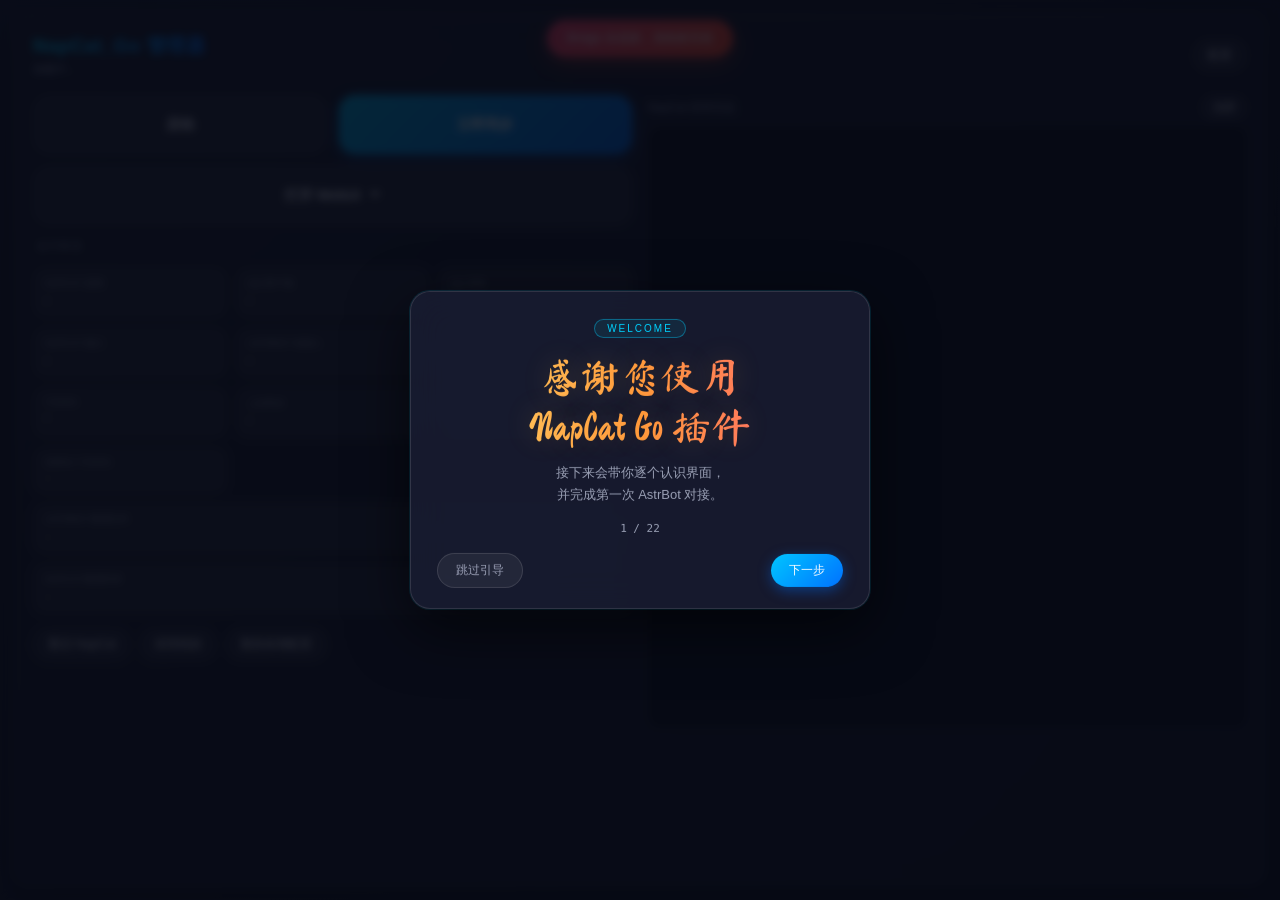
==== pages/NapCat_Go!/index.html @ f821192c "Add files via upload" ====
<!DOCTYPE html>
<html lang="zh-CN">
<head>
    <meta charset="UTF-8">
    <meta name="viewport" content="width=device-width, initial-scale=1.0">
    <title>NapCat_Go 管理器</title>
    <link rel="preconnect" href="https://fonts.loli.net">
    <link href="https://fonts.loli.net/css2?family=Ma+Shan+Zheng&family=ZCOOL+KuaiLe&display=swap" rel="stylesheet">
    <style>
        :root {
            --primary: #00aeec;
            --primary-light: #00d2ff;
            --primary-dark: #0072ff;
            --danger: #ff416c;
            --danger-dark: #ff4b2b;
            --success: #3ddc97;
            --warning: #ffcf5c;
            --glass-bg: rgba(255, 255, 255, 0.06);
            --glass-bg-strong: rgba(255, 255, 255, 0.10);
            --glass-border: rgba(255, 255, 255, 0.12);
            --text: #e6e6f0;
            --text-muted: #9aa0b5;
            --ink-0: #0f0f19;
            --ink-1: #1e1e2e;
            --brush-font: 'Ma Shan Zheng', 'STKaiti', 'KaiTi', 'Kaiti SC', 'FangSong', serif;
        }

        * { margin: 0; padding: 0; box-sizing: border-box; }

        body {
            font-family: 'Segoe UI', 'PingFang SC', 'Microsoft YaHei', sans-serif;
            color: var(--text);
            min-height: 100vh;
            padding: 14px;
            display: flex;
            justify-content: center;
            user-select: none;
            background:
                linear-gradient(135deg, rgba(30,30,46,0.92), rgba(15,15,25,0.96)),
                repeating-linear-gradient(0deg,
                    rgba(255,255,255,0.035) 0px,
                    rgba(255,255,255,0.035) 1px,
                    transparent 1px,
                    transparent 42px),
                repeating-linear-gradient(90deg,
                    rgba(255,255,255,0.035) 0px,
                    rgba(255,255,255,0.035) 1px,
                    transparent 1px,
                    transparent 42px),
                radial-gradient(circle at 20% 0%, rgba(0,174,236,0.18), transparent 45%),
                radial-gradient(circle at 85% 100%, rgba(0,114,255,0.15), transparent 45%),
                var(--ink-1);
        }

        .container {
            width: 100%;
            max-width: 1600px;
            background: rgba(30, 30, 46, 0.55);
            backdrop-filter: blur(14px);
            -webkit-backdrop-filter: blur(14px);
            border: 1px solid var(--glass-border);
            border-radius: 18px;
            padding: 18px;
            box-shadow: 0 10px 34px rgba(0, 0, 0, 0.45), inset 0 1px 0 rgba(255,255,255,0.06);
            display: flex;
            flex-direction: column;
            gap: 14px;
        }

        .header {
            display: flex;
            justify-content: space-between;
            align-items: center;
            flex-wrap: wrap;
            gap: 10px;
            padding-bottom: 4px;
        }
        .header h2 {
            font-size: 19px;
            font-weight: 700;
            letter-spacing: 0.5px;
            background: linear-gradient(90deg, #00d2ff, #0072ff);
            -webkit-background-clip: text;
            -webkit-text-fill-color: transparent;
            background-clip: text;
        }
        .header .subtitle { font-size: 11px; color: var(--text-muted); margin-top: 3px; }

        .btn {
            background: var(--glass-bg);
            border: 1px solid var(--glass-border);
            color: var(--text);
            padding: 7px 14px;
            border-radius: 20px;
            cursor: pointer;
            font-size: 12px;
            transition: all 0.22s ease;
            backdrop-filter: blur(8px);
        }
        .btn:hover {
            background: var(--glass-bg-strong);
            border-color: rgba(0, 210, 255, 0.4);
            transform: translateY(-1px);
        }
        .btn-primary {
            background: linear-gradient(135deg, rgba(0,198,255,0.9), rgba(0,114,255,0.9));
            border: none;
            color: #fff;
            box-shadow: 0 4px 14px rgba(0, 114, 255, 0.35);
        }
        .btn-primary:hover {
            background: linear-gradient(135deg, #00c6ff, #0072ff);
            box-shadow: 0 6px 20px rgba(0, 174, 236, 0.45);
        }
        .btn-sm { padding: 4px 11px; font-size: 11px; border-radius: 16px; }

        .main-layout {
            display: grid;
            grid-template-columns: 1fr 1fr;
            gap: 16px;
            align-items: start;
        }
        .left-column {
            display: flex;
            flex-direction: column;
            gap: 14px;
            min-width: 0;
        }
        .right-column {
            display: flex;
            flex-direction: column;
            min-width: 0;
        }

        .big-buttons {
            display: grid;
            grid-template-columns: 1fr 1fr;
            gap: 12px;
        }
        .big-btn {
            background: var(--glass-bg);
            border: 1px solid var(--glass-border);
            color: var(--text);
            padding: 20px 14px;
            border-radius: 16px;
            cursor: pointer;
            font-size: 14px;
            font-weight: 600;
            transition: all 0.22s ease;
            text-align: center;
            white-space: nowrap;
            overflow: hidden;
            text-overflow: ellipsis;
            display: flex;
            align-items: center;
            justify-content: center;
            line-height: 1.2;
            backdrop-filter: blur(8px);
        }
        .big-btn:hover:not(:disabled) {
            background: var(--glass-bg-strong);
            border-color: rgba(0, 210, 255, 0.45);
            transform: translateY(-2px);
            box-shadow: 0 6px 18px rgba(0, 174, 236, 0.22);
        }
        .big-btn:active:not(:disabled) { transform: scale(0.985); }
        .big-btn:disabled { opacity: 0.4; cursor: not-allowed; }

        .big-btn.power-on {
            background: linear-gradient(135deg, rgba(61,220,151,0.85), rgba(0,180,120,0.85));
            border: none;
            color: #fff;
            box-shadow: 0 4px 16px rgba(61, 220, 151, 0.35);
        }
        .big-btn.power-on:hover:not(:disabled) { filter: brightness(1.08); box-shadow: 0 6px 22px rgba(61,220,151,0.45); }
        .big-btn.power-off {
            background: linear-gradient(135deg, rgba(255,65,108,0.85), rgba(255,75,43,0.85));
            border: none;
            color: #fff;
            box-shadow: 0 4px 16px rgba(255, 75, 43, 0.32);
        }
        .big-btn.power-off:hover:not(:disabled) { filter: brightness(1.08); box-shadow: 0 6px 22px rgba(255,75,43,0.42); }
        .big-btn.sync {
            background: linear-gradient(135deg, rgba(0,198,255,0.85), rgba(0,114,255,0.85));
            border: none;
            color: #fff;
            box-shadow: 0 4px 16px rgba(0, 114, 255, 0.35);
        }
        .big-btn.sync:hover:not(:disabled) { filter: brightness(1.08); box-shadow: 0 6px 22px rgba(0,174,236,0.45); }
        .big-btn.power-downloading {
            background: linear-gradient(135deg, rgba(255,207,92,0.9), rgba(255,160,40,0.9));
            border: none;
            color: #2a1a00;
            box-shadow: 0 4px 16px rgba(255, 180, 60, 0.35);
        }
        .big-btn.power-downloading:hover:not(:disabled) { filter: brightness(1.06); }

        .webui-details {
            position: relative;
            grid-column: span 2;
        }
        .webui-details > summary {
            list-style: none;
            cursor: pointer;
            user-select: none;
        }
        .webui-details > summary::-webkit-details-marker { display: none; }
        .webui-details > summary::after {
            content: '';
            display: inline-block;
            margin-left: 10px;
            border: 5px solid transparent;
            border-top-color: currentColor;
            transform: translateY(2px);
            transition: transform 0.2s;
        }
        .webui-details[open] > summary {
            background: var(--glass-bg-strong);
            border-color: rgba(0, 210, 255, 0.5);
            border-bottom-left-radius: 0;
            border-bottom-right-radius: 0;
        }
        .webui-details[open] > summary::after {
            transform: translateY(-2px) rotate(180deg);
        }
        .webui-details > summary:disabled {
            opacity: 0.4;
            cursor: not-allowed;
        }
        .webui-menu {
            background: rgba(15, 15, 25, 0.7);
            backdrop-filter: blur(10px);
            border: 1px solid var(--glass-border);
            border-top: none;
            border-bottom-left-radius: 16px;
            border-bottom-right-radius: 16px;
            overflow: hidden;
        }
        .webui-menu-item {
            display: block;
            width: 100%;
            text-align: left;
            background: transparent;
            border: none;
            color: var(--text);
            padding: 13px 18px;
            font-size: 13px;
            cursor: pointer;
            transition: all 0.18s;
        }
        .webui-menu-item:hover {
            background: rgba(0, 210, 255, 0.12);
            color: #fff;
        }
        .webui-menu-item + .webui-menu-item {
            border-top: 1px solid rgba(255,255,255,0.06);
        }

        .download-panel {
            background: var(--glass-bg);
            border: 1px solid var(--glass-border);
            border-left: 3px solid var(--primary-light);
            border-radius: 12px;
            padding: 12px 14px;
            display: none;
            flex-direction: column;
            gap: 8px;
            backdrop-filter: blur(8px);
        }
        .download-panel.visible { display: flex; }
        .download-panel.done { border-left-color: var(--success); }
        .download-panel.failed { border-left-color: var(--danger); }

        .dl-header {
            display: flex;
            justify-content: space-between;
            align-items: center;
            font-size: 12px;
            gap: 8px;
        }
        .dl-title {
            font-weight: 600;
            overflow: hidden;
            text-overflow: ellipsis;
            white-space: nowrap;
        }
        .dl-mirror {
            font-family: 'Consolas', monospace;
            font-size: 10px;
            color: var(--text-muted);
            overflow: hidden;
            text-overflow: ellipsis;
            white-space: nowrap;
            max-width: 55%;
        }
        .dl-progress-bar {
            height: 6px;
            background: rgba(0,0,0,0.35);
            border-radius: 3px;
            overflow: hidden;
        }
        .dl-progress-fill {
            height: 100%;
            width: 0%;
            background: linear-gradient(90deg, #00d2ff, #0072ff);
            border-radius: 3px;
            transition: width 0.3s ease;
        }
        .download-panel.done .dl-progress-fill {
            background: linear-gradient(90deg, #3ddc97, #00b478);
        }
        .download-panel.failed .dl-progress-fill {
            background: linear-gradient(90deg, #ff416c, #ff4b2b);
        }
        .dl-info {
            display: flex;
            justify-content: space-between;
            font-size: 10px;
            color: var(--text-muted);
            font-family: 'Consolas', monospace;
        }
        .dl-info .dl-speed { color: var(--warning); }
        .dl-info .dl-percent { color: var(--primary-light); font-weight: 600; }
        .dl-info .dl-size { color: #6c7086; }

        .status-section-title {
            font-size: 10px;
            color: var(--text-muted);
            text-transform: uppercase;
            letter-spacing: 1.5px;
            padding: 0 4px;
        }
        .status-grid {
            display: grid;
            grid-template-columns: repeat(3, 1fr);
            gap: 9px;
        }
        .status-item {
            background: var(--glass-bg);
            border: 1px solid rgba(255,255,255,0.08);
            padding: 9px 11px;
            border-radius: 12px;
            min-width: 0;
            display: flex;
            flex-direction: column;
            gap: 4px;
            backdrop-filter: blur(6px);
        }
        .status-item .label {
            font-size: 9px;
            color: var(--text-muted);
            letter-spacing: 0.3px;
            text-transform: uppercase;
        }
        .status-item .value {
            font-size: 12px;
            font-weight: 600;
            overflow: hidden;
            text-overflow: ellipsis;
            white-space: nowrap;
        }
        .value.ok { color: var(--success); }
        .value.warn { color: var(--warning); }
        .value.err { color: var(--danger); }
        .value.mono-small {
            font-family: 'Consolas', monospace;
            font-size: 10px;
            font-weight: 400;
            white-space: normal;
            word-break: break-all;
            line-height: 1.35;
        }
        .status-item.full { grid-column: span 3; }
        .status-item.full .value {
            font-family: 'Consolas', monospace;
            font-size: 10px;
            font-weight: 400;
            white-space: normal;
            word-break: break-all;
            line-height: 1.4;
        }

        .aux-buttons {
            display: flex;
            gap: 8px;
            flex-wrap: wrap;
        }

        .guide {
            background: var(--glass-bg);
            border: 1px solid var(--glass-border);
            border-left: 3px solid var(--primary-light);
            border-radius: 12px;
            padding: 11px 14px;
            font-size: 11px;
            line-height: 1.65;
            display: none;
            backdrop-filter: blur(6px);
        }
        .guide.visible { display: block; }
        .guide.success { border-left-color: var(--success); }
        .guide.error { border-left-color: var(--danger); }
        .guide.warn { border-left-color: var(--warning); }
        .guide strong { color: var(--primary-light); }
        .guide.success strong { color: var(--success); }
        .guide.error strong { color: var(--danger); }
        .guide code {
            background: rgba(0,0,0,0.4);
            padding: 1px 6px;
            border-radius: 5px;
            font-size: 10px;
            color: var(--warning);
            user-select: all;
        }

        .log-section {
            display: flex;
            flex-direction: column;
            gap: 6px;
            height: 100%;
        }
        .log-header {
            display: flex;
            justify-content: space-between;
            align-items: center;
            font-size: 11px;
            color: var(--text-muted);
            letter-spacing: 0.3px;
            flex-shrink: 0;
        }
        .log-container {
            background: rgba(10, 10, 18, 0.75);
            border: 1px solid rgba(255,255,255,0.07);
            border-radius: 12px;
            padding: 12px 14px;
            height: calc(35 * 1.5em + 24px);
            max-height: calc(100vh - 220px);
            overflow-y: auto;
            font-family: 'Consolas', 'Cascadia Mono', monospace;
            font-size: 11px;
            line-height: 1.5;
            color: var(--text-muted);
            white-space: pre-wrap;
            word-break: break-all;
        }
        .log-container::-webkit-scrollbar { width: 6px; }
        .log-container::-webkit-scrollbar-thumb { background: rgba(255,255,255,0.18); border-radius: 3px; }
        .log-container::-webkit-scrollbar-track { background: transparent; }

        .modal {
            display: none;
            position: fixed;
            inset: 0;
            background: rgba(5, 8, 18, 0.65);
            backdrop-filter: blur(6px);
            justify-content: center;
            align-items: center;
            z-index: 1000;
            padding: 14px;
        }
        .modal.visible { display: flex; }
        .modal-content {
            background: rgba(30, 30, 46, 0.85);
            backdrop-filter: blur(16px);
            border: 1px solid var(--glass-border);
            border-radius: 18px;
            padding: 22px;
            width: 480px;
            max-width: 100%;
            max-height: 90vh;
            overflow-y: auto;
            box-shadow: 0 18px 50px rgba(0, 0, 0, 0.6);
        }
        .modal-content h3 {
            margin-bottom: 14px;
            font-size: 15px;
            border-bottom: 1px solid rgba(255,255,255,0.1);
            padding-bottom: 10px;
        }
        .form-section { margin-bottom: 14px; }
        .form-section-title {
            font-size: 10px;
            color: var(--text-muted);
            text-transform: uppercase;
            letter-spacing: 0.8px;
            margin-bottom: 8px;
        }
        .form-group { margin-bottom: 10px; }
        .form-group label {
            display: block;
            margin-bottom: 4px;
            font-size: 11px;
            color: var(--text-muted);
        }
        .form-group input,
        .form-group select {
            width: 100%;
            padding: 8px 12px;
            border: 1px solid var(--glass-border);
            border-radius: 10px;
            background: rgba(0, 0, 0, 0.3);
            color: var(--text);
            font-size: 12px;
            outline: none;
            font-family: 'Consolas', monospace;
            transition: all 0.2s;
        }
        .form-group input:focus,
        .form-group select:focus {
            border-color: var(--primary-light);
            box-shadow: 0 0 0 3px rgba(0, 174, 236, 0.2);
        }
        .form-hint {
            font-size: 10px;
            color: var(--text-muted);
            margin-top: 3px;
            line-height: 1.5;
        }
        .form-hint code {
            background: rgba(0,0,0,0.4);
            padding: 1px 5px;
            border-radius: 4px;
            font-size: 10px;
            color: var(--warning);
        }
        .form-actions {
            display: flex;
            gap: 8px;
            justify-content: flex-end;
            margin-top: 14px;
            padding-top: 12px;
            border-top: 1px solid rgba(255,255,255,0.1);
        }
        .scan-result-item {
            background: rgba(0,0,0,0.3);
            border: 1px solid var(--glass-border);
            border-radius: 10px;
            padding: 8px 10px;
            margin-bottom: 6px;
            cursor: pointer;
            transition: border-color 0.15s;
        }
        .scan-result-item:hover { border-color: var(--primary-light); }
        .scan-result-item .dir {
            font-family: 'Consolas', monospace;
            font-size: 10px;
            color: var(--text-muted);
            word-break: break-all;
        }
        .scan-result-item .file {
            font-family: 'Consolas', monospace;
            font-size: 10px;
            color: var(--warning);
            margin-top: 2px;
        }
        .scan-result-empty { font-size: 10px; color: var(--danger); }

        .toast {
            position: fixed;
            top: 20px;
            left: 50%;
            transform: translateX(-50%) translateY(-12px);
            background: linear-gradient(135deg, rgba(0,198,255,0.95), rgba(0,114,255,0.95));
            color: #fff;
            padding: 10px 20px;
            border-radius: 24px;
            font-size: 12px;
            opacity: 0;
            transition: all 0.3s ease;
            pointer-events: none;
            z-index: 2000;
            max-width: 80vw;
            text-align: center;
            box-shadow: 0 6px 20px rgba(0, 174, 236, 0.45);
        }
        .toast.visible { opacity: 1; transform: translateX(-50%) translateY(0); }
        .toast.ok { background: linear-gradient(135deg, #3ddc97, #00b478); box-shadow: 0 6px 20px rgba(61,220,151,0.4); }
        .toast.err { background: linear-gradient(135deg, #ff416c, #ff4b2b); box-shadow: 0 6px 20px rgba(255,75,43,0.4); }

        /* ===================== 开屏引导 ===================== */
        #onboarding {
            position: fixed;
            inset: 0;
            z-index: 5000;
            pointer-events: none;
            display: none;
        }
        #onboarding.visible { display: block; }

        .ob-backdrop {
            position: absolute;
            inset: 0;
            background: rgba(6, 9, 20, 0.82);
            backdrop-filter: blur(4px);
            opacity: 0;
            transition: opacity 0.35s ease;
        }
        #onboarding.with-backdrop .ob-backdrop { opacity: 1; }

        .ob-spotlight {
            position: absolute;
            border-radius: 16px;
            border: 2px solid var(--primary-light);
            box-shadow: 0 0 0 9999px rgba(6, 9, 20, 0.82),
                        0 0 24px rgba(0, 210, 255, 0.55),
                        inset 0 0 12px rgba(0, 210, 255, 0.15);
            opacity: 0;
            transition: all 0.38s cubic-bezier(0.22, 1, 0.36, 1);
            pointer-events: none;
        }
        #onboarding.with-spotlight .ob-spotlight { opacity: 1; }
        .ob-spotlight.urgent {
            border-color: var(--warning);
            box-shadow: 0 0 0 9999px rgba(6, 9, 20, 0.85),
                        0 0 30px rgba(255, 207, 92, 0.7),
                        inset 0 0 14px rgba(255, 207, 92, 0.2);
            animation: pulseRing 1.4s ease-in-out infinite;
        }
        @keyframes pulseRing {
            0%, 100% { box-shadow: 0 0 0 9999px rgba(6, 9, 20, 0.85), 0 0 22px rgba(255,207,92,0.55), inset 0 0 10px rgba(255,207,92,0.15); }
            50% { box-shadow: 0 0 0 9999px rgba(6, 9, 20, 0.85), 0 0 42px rgba(255,207,92,0.9), inset 0 0 18px rgba(255,207,92,0.3); }
        }

        .ob-card {
            position: absolute;
            left: 50%;
            top: 50%;
            transform: translate(-50%, -50%);
            width: 460px;
            max-width: calc(100vw - 32px);
            background: rgba(24, 28, 48, 0.92);
            backdrop-filter: blur(18px);
            border: 1px solid var(--glass-border);
            border-radius: 20px;
            padding: 26px 26px 20px;
            box-shadow: 0 20px 60px rgba(0, 0, 0, 0.6), 0 0 0 1px rgba(0,210,255,0.15);
            pointer-events: auto;
            opacity: 0;
            transition: opacity 0.3s ease, transform 0.3s ease;
            text-align: center;
        }
        #onboarding.with-backdrop .ob-card {
            opacity: 1;
        }
        #onboarding.with-spotlight .ob-card {
            opacity: 1;
            text-align: left;
            width: 420px;
        }

        .ob-step-badge {
            display: inline-block;
            font-size: 10px;
            letter-spacing: 2px;
            color: var(--primary-light);
            border: 1px solid rgba(0, 210, 255, 0.4);
            border-radius: 20px;
            padding: 3px 12px;
            margin-bottom: 14px;
            background: rgba(0, 210, 255, 0.08);
        }
        .ob-welcome-title {
            font-family: var(--brush-font);
            font-size: 40px;
            font-weight: 400;
            line-height: 1.25;
            background: linear-gradient(90deg, #ffd76a, #ff9a3c, #ff5e78);
            -webkit-background-clip: text;
            -webkit-text-fill-color: transparent;
            background-clip: text;
            margin-bottom: 10px;
            text-shadow: 0 0 30px rgba(255, 180, 80, 0.2);
        }
        .ob-welcome-sub {
            font-size: 13px;
            color: var(--text-muted);
            line-height: 1.7;
            margin-bottom: 6px;
        }
        .ob-card h3 {
            font-size: 18px;
            margin-bottom: 12px;
            color: #fff;
        }
        .ob-card p, .ob-card li {
            font-size: 13px;
            line-height: 1.75;
            color: var(--text);
        }
        .ob-card .ob-hint {
            font-size: 12px;
            color: var(--text-muted);
            margin-top: 8px;
        }
        .ob-card ul {
            margin: 8px 0 4px 18px;
            text-align: left;
        }
        .ob-card li { margin-bottom: 6px; }
        .ob-card code {
            background: rgba(0,0,0,0.45);
            color: var(--warning);
            padding: 1px 7px;
            border-radius: 5px;
            font-family: 'Consolas', monospace;
            font-size: 12px;
        }
        .ob-warn-box {
            margin: 12px 0 4px;
            padding: 10px 13px;
            border-radius: 10px;
            background: rgba(255, 207, 92, 0.1);
            border: 1px solid rgba(255, 207, 92, 0.35);
            color: #ffd98a;
            font-size: 12px;
            line-height: 1.65;
            text-align: left;
        }
        .ob-danger-box {
            margin: 12px 0 4px;
            padding: 10px 13px;
            border-radius: 10px;
            background: rgba(255, 65, 108, 0.12);
            border: 1px solid rgba(255, 65, 108, 0.4);
            color: #ffb3c2;
            font-size: 12px;
            line-height: 1.65;
            text-align: left;
        }
        .ob-shot {
            display: block;
            width: 100%;
            max-width: 380px;
            margin: 12px auto 4px;
            border-radius: 12px;
            border: 1px solid rgba(0, 210, 255, 0.35);
            box-shadow: 0 6px 20px rgba(0, 0, 0, 0.45), 0 0 0 3px rgba(0, 210, 255, 0.08);
        }
        .ob-shot-cap {
            font-size: 10px;
            color: var(--text-muted);
            text-align: center;
            margin-top: 4px;
        }
        .ob-dots {
            display: flex;
            justify-content: center;
            gap: 7px;
            margin: 16px 0 4px;
        }
        .ob-dot {
            width: 7px; height: 7px;
            border-radius: 50%;
            background: rgba(255,255,255,0.2);
            transition: all 0.25s;
        }
        .ob-dot.active {
            background: var(--primary-light);
            width: 20px;
            border-radius: 4px;
            box-shadow: 0 0 8px rgba(0,210,255,0.6);
        }
        .ob-actions {
            display: flex;
            justify-content: space-between;
            align-items: center;
            gap: 10px;
            margin-top: 18px;
        }
        .ob-actions .ob-right { display: flex; gap: 8px; }
        .ob-btn {
            padding: 8px 18px;
            border-radius: 20px;
            font-size: 12px;
            cursor: pointer;
            border: 1px solid var(--glass-border);
            background: var(--glass-bg);
            color: var(--text);
            transition: all 0.2s;
        }
        .ob-btn:hover { background: var(--glass-bg-strong); }
        .ob-btn.primary {
            background: linear-gradient(135deg, #00c6ff, #0072ff);
            border: none;
            color: #fff;
            box-shadow: 0 4px 14px rgba(0, 114, 255, 0.4);
        }
        .ob-btn.primary:hover { filter: brightness(1.1); }
        .ob-btn.skip { color: var(--text-muted); }

        @media (max-width: 1100px) {
            .status-grid { grid-template-columns: repeat(2, 1fr); }
            .status-item.full { grid-column: span 2; }
        }
        @media (max-width: 900px) {
            .main-layout { grid-template-columns: 1fr; }
            .log-container { max-height: calc(100vh - 180px); }
        }
        @media (max-width: 480px) {
            .big-buttons { grid-template-columns: 1fr; }
            .webui-details { grid-column: span 1; }
            .ob-welcome-title { font-size: 32px; }
        }
    </style>
</head>
<body>
    <div class="container">
        <div class="header">
            <div>
                <h2>NapCat_Go 管理器</h2>
                <div class="subtitle" id="subtitle">加载中...</div>
            </div>
            <button class="btn" id="btn-open-config">配置</button>
        </div>

        <div class="main-layout">
            <div class="left-column" id="left-column">
                <div class="big-buttons" id="big-buttons">
                    <button class="big-btn" id="btn-toggle-power">
                        <span id="power-label">启动</span>
                    </button>
                    <button class="big-btn sync" id="btn-sync">
                        立即同步
                    </button>

                    <details class="webui-details" id="webui-details">
                        <summary class="big-btn" id="btn-open-webui-summary">
                            打开 WebUI
                        </summary>
                        <div class="webui-menu">
                            <button class="webui-menu-item" id="btn-open-webui-newpage">
                                在新页面打开（推荐）
                            </button>
                            <button class="webui-menu-item" id="btn-open-webui-browser">
                                在 AstrBot 所在机器的浏览器打开
                            </button>
                        </div>
                    </details>
                </div>

                <div class="download-panel" id="download-panel">
                    <div class="dl-header">
                        <div class="dl-title" id="dl-title-text">正在下载 NapCat.Shell.zip</div>
                        <div class="dl-mirror" id="dl-mirror"></div>
                    </div>
                    <div class="dl-progress-bar">
                        <div class="dl-progress-fill" id="dl-progress-fill"></div>
                    </div>
                    <div class="dl-info">
                        <span class="dl-percent" id="dl-percent">0%</span>
                        <span class="dl-size" id="dl-size"></span>
                        <span class="dl-speed" id="dl-speed"></span>
                    </div>
                </div>

                <div class="status-section-title">运行状态</div>
                <div class="status-grid" id="status-grid">
                    <div class="status-item win-only">
                        <div class="label">NapCat 进程</div>
                        <div class="value" id="s-running">-</div>
                    </div>
                    <div class="status-item win-only">
                        <div class="label">QQ 客户端</div>
                        <div class="value" id="s-qq">-</div>
                    </div>
                    <div class="status-item win-only">
                        <div class="label">QQ 登录</div>
                        <div class="value" id="s-qq-login">-</div>
                    </div>
                    <div class="status-item win-only">
                        <div class="label">NapCat 端口</div>
                        <div class="value" id="s-port">-</div>
                    </div>
                    <div class="status-item">
                        <div class="label">AstrBot 机器人</div>
                        <div class="value" id="s-bot-id">-</div>
                    </div>
                    <div class="status-item">
                        <div class="label">反向 WS 端口</div>
                        <div class="value" id="s-bot-port">-</div>
                    </div>
                    <div class="status-item">
                        <div class="label">Token</div>
                        <div class="value" id="s-bot-token">-</div>
                    </div>
                    <div class="status-item">
                        <div class="label">上次同步</div>
                        <div class="value" id="s-last-time">-</div>
                    </div>
                    <div class="status-item">
                        <div class="label">部署方式</div>
                        <div class="value" id="s-deploy">-</div>
                    </div>
                    <div class="status-item win-only">
                        <div class="label">WebUI Token</div>
                        <div class="value mono-small" id="s-webui-token">-</div>
                    </div>

                    <div class="status-item full">
                        <div class="label">AstrBot 配置文件</div>
                        <div class="value" id="s-astrbot-path">-</div>
                    </div>
                    <div class="status-item full">
                        <div class="label">NapCat 配置目录</div>
                        <div class="value" id="s-napcat-dir">-</div>
                    </div>
                </div>

                <div class="aux-buttons" id="aux-buttons">
                    <button class="btn" id="btn-restart">重启 NapCat</button>
                    <button class="btn" id="btn-cleanup">清理残留</button>
                    <button class="btn" id="btn-refresh">重新探测配置</button>
                </div>

                <div class="guide" id="guide"></div>
            </div>

            <div class="right-column">
                <div class="log-section">
                    <div class="log-header">
                        <span>NapCat 实时日志</span>
                        <div style="display:flex;gap:8px;align-items:center;">
                            <span id="log-count" style="font-family:'Consolas',monospace;font-size:10px;color:#6c7086;"></span>
                            <button class="btn btn-sm" id="btn-clear-log">清屏</button>
                        </div>
                    </div>
                    <div class="log-container" id="log-container"></div>
                </div>
            </div>
        </div>
    </div>

    <div class="modal" id="config-modal">
        <div class="modal-content">
            <h3>插件配置</h3>

            <div class="form-section">
                <div class="form-section-title">路径（一般留空自动探测）</div>

                <div class="form-group">
                    <label>NapCat 配置目录</label>
                    <input type="text" id="cfg-napcat-dir" placeholder="留空自动探测">
                    <div class="form-hint">
                        优先级：<b>手动填写 &gt; 插件目录 &gt; 系统默认</b>。
                        该目录里应包含 <code>onebot11_*.json</code>。
                    </div>
                    <button class="btn btn-sm" id="btn-scan" style="margin-top:6px;">扫描本机候选路径</button>
                    <div id="scan-results" style="margin-top:8px;"></div>
                </div>

                <div class="form-group">
                    <label>AstrBot 配置文件路径</label>
                    <input type="text" id="cfg-astrbot-path" placeholder="留空自动探测，通常为 data/cmd_config.json">
                </div>

                <div class="form-group">
                    <label>机器人 QQ 号（用于快速登录）</label>
                    <input type="text" id="cfg-qq-number" placeholder="例如 3877087212">
                    <div class="form-hint">
                        填写后启动 NapCat 会自动加 <code>-q &lt;QQ号&gt;</code> 参数实现快速登录。
                    </div>
                </div>
            </div>

            <div class="form-section win-only">
                <div class="form-section-title">下载源</div>
                <div class="form-group">
                    <label>GitHub 下载镜像（可选）</label>
                    <input type="text" id="cfg-mirror" placeholder="https://gh.zwy.one/">
                    <div class="form-hint">
                        默认 <code>https://gh.zwy.one/</code>，失败自动回退官方。仅 Windows 模式使用。
                    </div>
                </div>
            </div>

            <div class="form-section linux-only">
                <div class="form-section-title">Linux 部署方式</div>
                <div class="form-group">
                    <label>部署方式</label>
                    <select id="cfg-deploy">
                        <option value="auto">auto（自动：有 Docker 用 Docker，否则本地安装）</option>
                        <option value="docker">docker（容器化，Debian/Ubuntu/Arch 通用，推荐）</option>
                        <option value="native">native（本地安装，NapCat-Installer，Debian/Ubuntu）</option>
                    </select>
                    <div class="form-hint">
                        <b>docker</b>：无需装 QQ、无需 root，发行版无关，最省心。<b>native</b>：需要 xvfb，仅 Debian/Ubuntu/CentOS。
                    </div>
                </div>
                <div class="form-group">
                    <label>Docker 镜像</label>
                    <input type="text" id="cfg-docker-image" placeholder="mlikiowa/napcat-docker">
                    <div class="form-hint">
                        默认 <code>mlikiowa/napcat-docker</code>。国内网络可换成镜像站前缀，如
                        <code>docker.1ms.run/mlikiowa/napcat-docker</code>。
                    </div>
                </div>
                <div class="form-group">
                    <label>镜像标签（Tag）</label>
                    <input type="text" id="cfg-docker-tag" placeholder="latest">
                </div>
                <div class="form-group">
                    <label>容器名</label>
                    <input type="text" id="cfg-docker-container" placeholder="napcat-go">
                </div>
                <div class="form-group">
                    <label>sudo 密码（仅本地安装用）</label>
                    <input type="password" id="cfg-sudo-password" placeholder="留空则不自动提权">
                    <div class="form-hint">
                        native 模式装系统依赖(xvfb 等)需要 sudo。桌面环境会优先弹原生密码框；
                        无头服务器在此填一次密码，插件自动提权。<b>密码经本机密钥加密后落盘，仅本机可解。</b>
                    </div>
                </div>
            </div>

            <div class="form-actions">
                <button class="btn" id="btn-config-cancel">取消</button>
                <button class="btn btn-primary" id="btn-config-save">保存并同步</button>
            </div>
        </div>
    </div>

    <!-- 开屏引导 overlay -->
    <div id="onboarding">
        <div class="ob-backdrop"></div>
        <div class="ob-spotlight" id="ob-spotlight"></div>
        <div class="ob-card" id="ob-card">
            <!-- 内容由 JS 注入 -->
        </div>
    </div>

    <div class="toast" id="toast"></div>

    <script type="module" src="./bridge.js"></script>
    <script>
    (function () {
        var STORAGE_KEY = 'napcat_go_onboarded_v1';
        var ob = document.getElementById('onboarding');
        var backdrop = ob.querySelector('.ob-backdrop');
        var spotlight = document.getElementById('ob-spotlight');
        var card = document.getElementById('ob-card');

        // 逐个元素巡回：target = 页面元素 id，title/desc 为该元素说明
        var tour = [
            { target: 'btn-toggle-power', title: '启动 / 停止', desc: '一键拉起或关闭 NapCat 进程。启动后按钮变绿，停止时变红。' },
            { target: 'btn-sync', title: '立即同步', desc: '把 AstrBot 里配置好的机器人信息（端口、Token 等）写入 NapCat。<b>必须先启动完成才能点</b>，灰的就是还没准备好。' },
            { target: 'webui-details', title: '打开 WebUI', desc: '展开菜单后选择「在新页面打开」，进入 NapCat 自己的网页管理后台。' },

            { target: 's-running', title: 'NapCat 进程', desc: '显示 NapCat 本体是否在运行。绿色=运行中，红色=未运行。' },
            { target: 's-qq', title: 'QQ 客户端', desc: '显示随 NapCat 拉起的 QQ 客户端状态（仅 Windows 模式）。' },
            { target: 's-qq-login', title: 'QQ 登录', desc: 'QQ 账号是否已扫码/登录成功。未登录时 NapCat 收不到消息。' },
            { target: 's-port', title: 'NapCat 端口', desc: 'NapCat 本地监听的端口号，WebUI 与 HTTP 服务都走它。' },

            { target: 's-bot-id', title: 'AstrBot 机器人', desc: 'AstrBot 后台里识别到的机器人名称 / ID。' },
            { target: 's-bot-port', title: '反向 WS 端口', desc: 'AstrBot 反向 Websocket 监听端口（默认 6199）。' },
            { target: 's-bot-token', title: 'Token', desc: '反向 Websocket 连接 Token（脱敏显示）。两边必须一致才能连上。' },
            { target: 's-last-time', title: '上次同步', desc: '上一次「立即同步」的时间与结果，红色表示同步失败。' },
            { target: 's-deploy', title: '部署方式', desc: '当前 NapCat 的部署方式：本地 / Docker。' },
            { target: 's-webui-token', title: 'WebUI Token', desc: '访问 NapCat WebUI 时要用的临时 Token（仅 Windows）。' },
            { target: 's-astrbot-path', title: 'AstrBot 配置文件', desc: '插件探测到的 AstrBot 配置文件路径（通常是 data/cmd_config.json）。' },
            { target: 's-napcat-dir', title: 'NapCat 配置目录', desc: '插件探测到的 NapCat 配置目录，里面应含 onebot11_*.json。' },

            { target: 'btn-restart', title: '重启 NapCat', desc: '改完配置后点它重启进程使其生效。' },
            { target: 'btn-cleanup', title: '清理残留', desc: '强制杀掉所有残留的 NapCat / QQ 进程（会二次确认）。' },
            { target: 'btn-refresh', title: '重新探测配置', desc: '路径或部署方式变动后，重新自动探测各个目录。' }
        ];

        // 由 tour 生成 spotlight 步骤；隐藏元素（如 Linux 下的 win-only）在运行时自动跳过
        var steps = [
            {
                type: 'backdrop',
                html:
                    '<span class="ob-step-badge">WELCOME</span>' +
                    '<div class="ob-welcome-title">感谢您使用<br>NapCat Go 插件</div>' +
                    '<div class="ob-welcome-sub">接下来会带你逐个认识界面，<br>并完成第一次 AstrBot 对接。</div>'
            },
            {
                type: 'backdrop',
                html:
                    '<span class="ob-step-badge">前置 1 / 2</span>' +
                    '<h3>在 AstrBot 中新建机器人</h3>' +
                    '<p>请打开 <b>AstrBot</b> 管理后台，进入 <code>机器人</code> 页面：</p>' +
                    '<ul>' +
                    '<li>点击 <b>新建机器人</b>，消息平台类别选择 <code>OneBot v11</code>；</li>' +
                    '<li>打开 <b>启用</b> 开关；反向 Websocket 主机填 <code>0.0.0.0</code>，端口默认 <code>6199</code>；</li>' +
                    '<li>在 <b>反向 Websocket Token</b> 处填写一个随机字符串；</li>' +
                    '</ul>' +
                    '<img class="ob-shot" src="./assets/astbot-create-bot.png" alt="AstrBot 创建机器人">' +
                    '<div class="ob-shot-cap">AstrBot 新建机器人界面（红框为关键填写项）</div>' +
                    '<div class="ob-warn-box">Token 相当于连接密码，<b>务必填写随机字符串以增加安全性</b>，不要留空。本插件稍后会把该 Token 自动写入 NapCat 配置。</div>'
            },
            {
                type: 'backdrop',
                html:
                    '<span class="ob-step-badge">前置 2 / 2</span>' +
                    '<h3>关闭 NapCat 的 SSL 证书</h3>' +
                    '<p>请打开 <b>NapCat WebUI</b>，依次进入 <code>网络配置</code> &rarr; <code>编辑网络配置</code>（Websocket 客户端）：</p>' +
                    '<ul>' +
                    '<li>找到底部的 <b>SSL 证书验证</b> 开关；</li>' +
                    '<li>将其<b>关闭（置灰）</b>，然后点击 <b>保存</b>。</li>' +
                    '</ul>' +
                    '<img class="ob-shot" src="./assets/napcat-wsclient-ssl.png" alt="NapCat WebSocket 客户端配置">' +
                    '<div class="ob-shot-cap">NapCat Websocket 客户端编辑界面（底部 SSL 证书验证需关闭）</div>' +
                    '<div class="ob-warn-box">只有关闭 SSL，AstrBot 服务端才能成功安装证书并与 NapCat 建立反向 Websocket 连接。</div>'
            }
        ];

        tour.forEach(function (t, i) {
            steps.push({
                type: 'spotlight',
                target: t.target,
                html:
                    '<span class="ob-step-badge">界面导览 ' + (i + 1) + ' / ' + tour.length + '</span>' +
                    '<h3>' + t.title + '</h3>' +
                    '<p>' + t.desc + '</p>'
            });
        });

        // 最终重点警告：再次对准 WebUI 按钮
        steps.push({
            type: 'spotlight',
            target: 'webui-details',
            urgent: true,
            html:
                '<span class="ob-step-badge">FINAL 重点提醒</span>' +
                '<h3 style="color:#ffd98a;">WebUI 与「同步配置」</h3>' +
                '<ul>' +
                '<li><b>不要点错</b>：「打开 WebUI」是去 NapCat 的网页端，不是 AstrBot 后台；</li>' +
                '<li><b>「立即同步」需要先启动完成才能点击</b>，NapCat 未启动时按钮是灰的属正常现象；</li>' +
                '</ul>' +
                '<div class="ob-danger-box"><b>再次提醒：</b>第一次同步完成后，<b>请务必再次前往</b> <code>NapCat WebUI &gt; 网络配置 &gt; 编辑网络配置</code>，<b>关闭 SSL 证书</b>，以保证第一次证书在 AstrBot 服务端成功安装并连接。</div>'
        });

        function isElementVisible(el) {
            if (!el) return false;
            if (el.offsetParent === null && el.getClientRects().length === 0) return false;
            var cs = window.getComputedStyle(el);
            if (cs.display === 'none' || cs.visibility === 'hidden') return false;
            return true;
        }

        var idx = 0;

        function positionSpotlight() {
            var cfg = steps[idx];
            if (!cfg.target) {
                ob.classList.remove('with-spotlight');
                return;
            }
            var el = document.getElementById(cfg.target);
            // 隐藏元素（win-only / linux-only）自动跳到下一站，避免高亮跑到空白处
            if (!el || !isElementVisible(el)) {
                if (idx < steps.length - 1) { idx++; render(); return; }
                ob.classList.remove('with-spotlight');
                return;
            }
            var r = el.getBoundingClientRect();
            var pad = 6;
            spotlight.style.left = (r.left - pad + window.scrollX) + 'px';
            spotlight.style.top = (r.top - pad + window.scrollY) + 'px';
            spotlight.style.width = (r.width + pad * 2) + 'px';
            spotlight.style.height = (r.height + pad * 2) + 'px';
            spotlight.classList.toggle('urgent', !!cfg.urgent);

            // 卡片定位：优先放在高亮区下方，空间不够则上方，再不够居中
            card.style.transform = '';
            var cardH = card.offsetHeight || 300;
            var cardW = Math.min(420, window.innerWidth - 32);
            var left = Math.max(16, Math.min(window.innerWidth - cardW - 16, r.left + r.width / 2 - cardW / 2));
            var top;
            if (r.bottom + cardH + 24 < window.innerHeight) {
                top = r.bottom + 18;
            } else if (r.top - cardH - 18 > 0) {
                top = r.top - cardH - 18;
            } else {
                top = Math.max(16, (window.innerHeight - cardH) / 2);
            }
            card.style.left = left + 'px';
            card.style.top = top + 'px';
            card.style.width = cardW + 'px';
            card.style.transform = 'none';

            ob.classList.add('with-spotlight');
            ob.classList.remove('with-backdrop');
        }

        function renderDots() {
            // 步数太多时用计数器替代圆点
            return '<span style="font-size:11px;color:var(--text-muted);font-family:\'Consolas\',monospace;">' +
                (idx + 1) + ' / ' + steps.length + '</span>';
        }

        function render() {
            var cfg = steps[idx];
            var isFirst = idx === 0;
            var isLast = idx === steps.length - 1;

            card.innerHTML =
                cfg.html +
                '<div class="ob-dots">' + renderDots() + '</div>' +
                '<div class="ob-actions">' +
                    '<button class="ob-btn skip" data-act="skip">' + (isFirst ? '跳过引导' : '不再提示') + '</button>' +
                    '<div class="ob-right">' +
                        (!isFirst ? '<button class="ob-btn" data-act="prev">上一步</button>' : '') +
                        '<button class="ob-btn primary" data-act="' + (isLast ? 'done' : 'next') + '">' +
                            (isLast ? '开始使用' : '下一步') +
                        '</button>' +
                    '</div>' +
                '</div>';

            ob.classList.toggle('with-backdrop', cfg.type === 'backdrop');

            if (cfg.type === 'backdrop') {
                // 重置卡片居中
                ob.classList.remove('with-spotlight');
                card.style.left = '50%';
                card.style.top = '50%';
                card.style.transform = 'translate(-50%, -50%)';
                // 强制下一帧再淡入
                requestAnimationFrame(function () {
                    ob.classList.add('with-backdrop');
                });
            } else {
                requestAnimationFrame(positionSpotlight);
            }
        }

        function close() {
            ob.classList.remove('visible', 'with-backdrop', 'with-spotlight');
        }

        function finish() {
            try { localStorage.setItem(STORAGE_KEY, '1'); } catch (e) {}
            close();
        }

        card.addEventListener('click', function (e) {
            var btn = e.target.closest('button[data-act]');
            if (!btn) return;
            var act = btn.getAttribute('data-act');
            if (act === 'next') { idx++; render(); }
            else if (act === 'prev') { idx--; render(); }
            else if (act === 'done' || act === 'skip') { finish(); }
        });

        window.addEventListener('resize', function () {
            if (ob.classList.contains('with-spotlight')) positionSpotlight();
        });

        // 启动判断
        var shouldShow = true;
        try { shouldShow = localStorage.getItem(STORAGE_KEY) !== '1'; } catch (e) {}
        var rendered = false;
        function bootRender() {
            if (rendered) return;
            rendered = true;
            ob.classList.add('visible');
            setTimeout(render, 200);
        }
        if (shouldShow) {
            if (document.readyState === 'complete') {
                setTimeout(bootRender, 300);
            } else {
                window.addEventListener('load', function () { setTimeout(bootRender, 250); });
                setTimeout(bootRender, 1500); // 兜底
            }
        }
    })();
    </script>
</body>
</html>
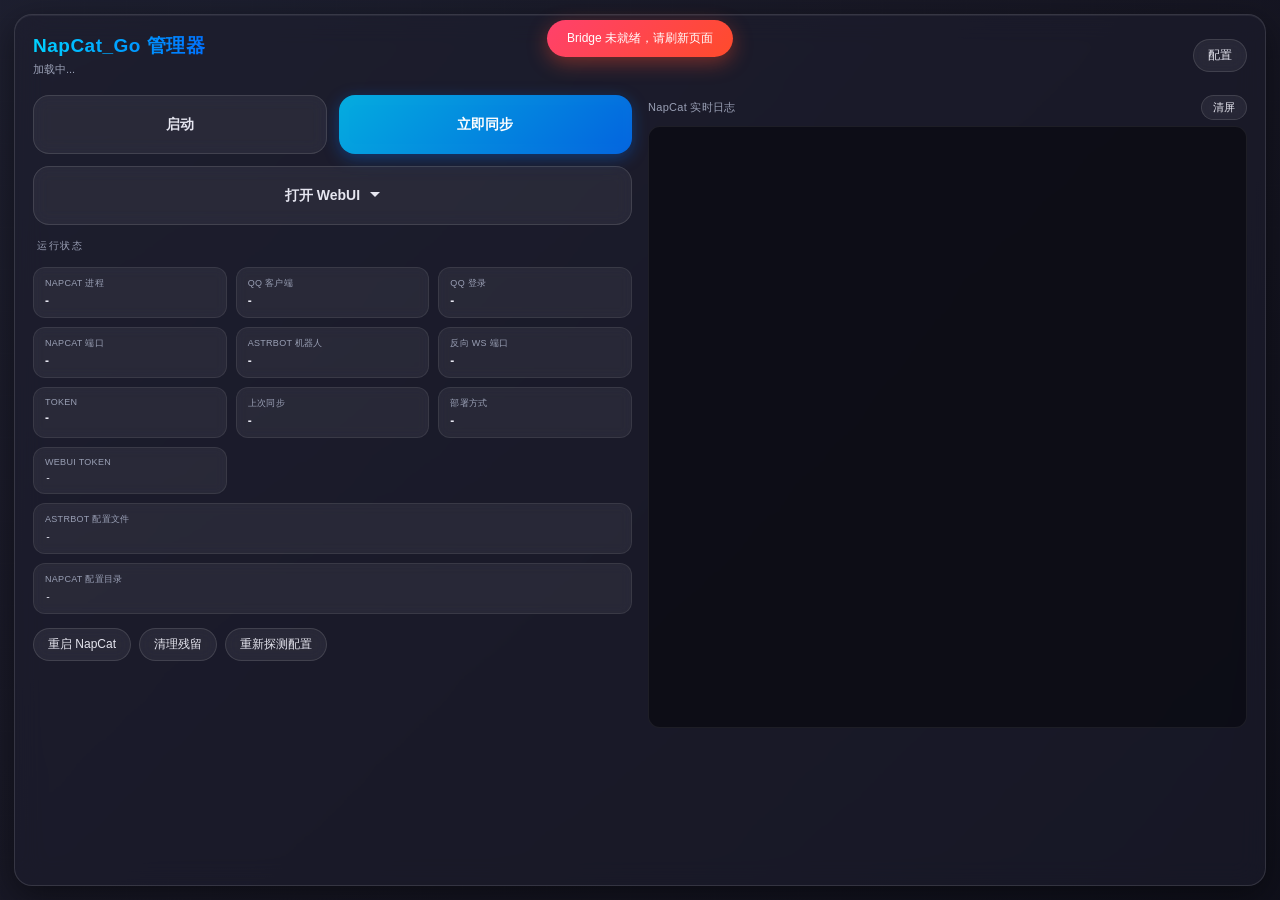
==== commit 40c479c2: "Add files via upload" ====
--- a/pages/NapCat_Go!/index.html
+++ b/pages/NapCat_Go!/index.html
@@ -1230,6 +1230,11 @@
 
         function finish() {
             try { localStorage.setItem(STORAGE_KEY, '1'); } catch (e) {}
+            // 持久化到后端配置，保证换浏览器/清缓存后不再重复弹出
+            try {
+                var b = window.AstrBotPluginPage;
+                if (b && b.apiPost) { b.apiPost('onboarding/done').catch(function(){}); }
+            } catch (e) {}
             close();
         }
 
@@ -1246,9 +1251,7 @@
             if (ob.classList.contains('with-spotlight')) positionSpotlight();
         });
 
-        // 启动判断
-        var shouldShow = true;
-        try { shouldShow = localStorage.getItem(STORAGE_KEY) !== '1'; } catch (e) {}
+        // 启动判断：优先读后端配置 onboarding_done，localStorage 仅作本地缓存兜底
         var rendered = false;
         function bootRender() {
             if (rendered) return;
@@ -1256,14 +1259,40 @@
             ob.classList.add('visible');
             setTimeout(render, 200);
         }
-        if (shouldShow) {
-            if (document.readyState === 'complete') {
-                setTimeout(bootRender, 300);
-            } else {
-                window.addEventListener('load', function () { setTimeout(bootRender, 250); });
-                setTimeout(bootRender, 1500); // 兜底
+
+        function waitForBridge(cb, timeoutMs) {
+            var start = Date.now();
+            (function check() {
+                var b = window.AstrBotPluginPage;
+                if (b && typeof b.ready === 'function') { cb(b); return; }
+                if (Date.now() - start > timeoutMs) { cb(null); return; }
+                setTimeout(check, 100);
+            })();
+        }
+
+        waitForBridge(function (b) {
+            if (!b) {
+                // bridge 不可用，退化为 localStorage 判断
+                var localDone = false;
+                try { localDone = localStorage.getItem(STORAGE_KEY) === '1'; } catch (e) {}
+                if (!localDone) bootRender();
+                return;
             }
-        }
+            b.ready().then(function () {
+                return b.apiGet('config');
+            }).then(function (cfg) {
+                if (cfg && cfg.onboarding_done) {
+                    try { localStorage.setItem(STORAGE_KEY, '1'); } catch (e) {}
+                    return; // 后端标记已完成，不显示
+                }
+                bootRender();
+            }).catch(function () {
+                // 接口失败，退化为 localStorage
+                var localDone = false;
+                try { localDone = localStorage.getItem(STORAGE_KEY) === '1'; } catch (e) {}
+                if (!localDone) bootRender();
+            });
+        }, 8000);
     })();
     </script>
 </body>
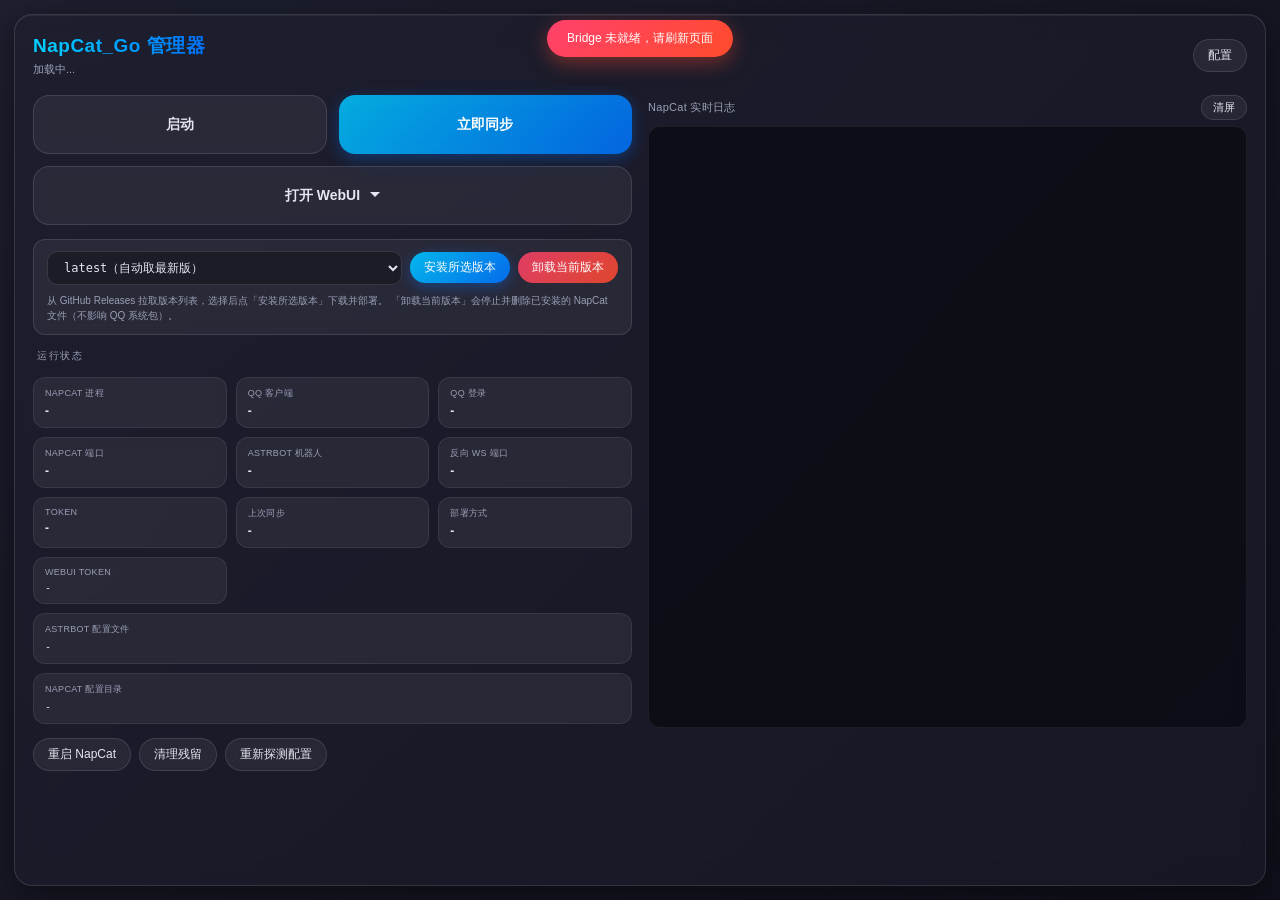
==== commit fd87c180: "Add files via upload" ====
--- a/pages/NapCat_Go!/index.html
+++ b/pages/NapCat_Go!/index.html
@@ -323,6 +323,57 @@
         .dl-info .dl-percent { color: var(--primary-light); font-weight: 600; }
         .dl-info .dl-size { color: #6c7086; }
 
+        .install-panel {
+            background: var(--glass-bg);
+            border: 1px solid var(--glass-border);
+            border-radius: 12px;
+            padding: 11px 13px;
+            display: flex;
+            flex-direction: column;
+            gap: 8px;
+            backdrop-filter: blur(8px);
+        }
+        .install-row {
+            display: flex;
+            gap: 8px;
+            align-items: center;
+            flex-wrap: wrap;
+        }
+        .install-row select.ver-select {
+            flex: 1;
+            min-width: 180px;
+            padding: 8px 12px;
+            border: 1px solid var(--glass-border);
+            border-radius: 10px;
+            background: rgba(0, 0, 0, 0.3);
+            color: var(--text);
+            font-size: 12px;
+            font-family: 'Consolas', monospace;
+            outline: none;
+        }
+        .install-row select.ver-select:focus {
+            border-color: var(--primary-light);
+            box-shadow: 0 0 0 3px rgba(0, 174, 236, 0.2);
+        }
+        .btn-danger {
+            background: linear-gradient(135deg, rgba(255,65,108,0.85), rgba(255,75,43,0.85));
+            border: none;
+            color: #fff;
+        }
+        .btn-danger:hover:not(:disabled) { filter: brightness(1.08); }
+        .install-hint {
+            font-size: 10px;
+            color: var(--text-muted);
+            line-height: 1.5;
+        }
+        .install-hint code {
+            background: rgba(0,0,0,0.4);
+            padding: 1px 5px;
+            border-radius: 4px;
+            font-size: 10px;
+            color: var(--warning);
+        }
+
         .status-section-title {
             font-size: 10px;
             color: var(--text-muted);
@@ -850,6 +901,20 @@
                         <span class="dl-percent" id="dl-percent">0%</span>
                         <span class="dl-size" id="dl-size"></span>
                         <span class="dl-speed" id="dl-speed"></span>
+                    </div>
+                </div>
+
+                <div class="install-panel" id="install-panel">
+                    <div class="install-row">
+                        <select class="ver-select" id="ver-select">
+                            <option value="latest">latest（自动取最新版）</option>
+                        </select>
+                        <button class="btn btn-primary" id="btn-install">安装所选版本</button>
+                        <button class="btn btn-danger" id="btn-uninstall">卸载当前版本</button>
+                    </div>
+                    <div class="install-hint" id="install-hint">
+                        从 GitHub Releases 拉取版本列表，选择后点「安装所选版本」下载并部署。
+                        「卸载当前版本」会停止并删除已安装的 NapCat 文件（不影响 QQ 系统包）。
                     </div>
                 </div>
 
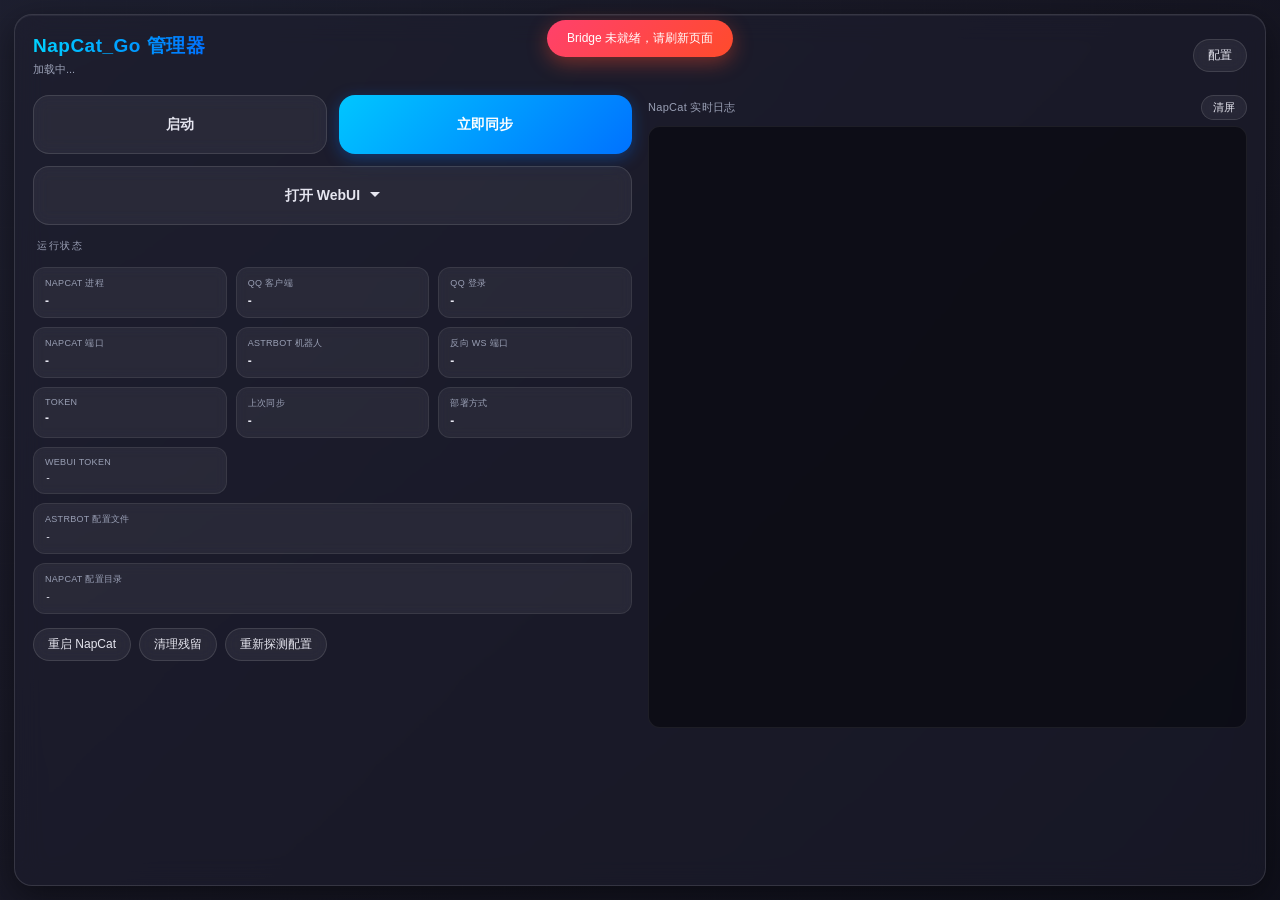
==== commit 4e7d0c63: "Add files via upload" ====
--- a/pages/NapCat_Go!/index.html
+++ b/pages/NapCat_Go!/index.html
@@ -167,31 +167,35 @@
         .big-btn:disabled { opacity: 0.4; cursor: not-allowed; }
 
         .big-btn.power-on {
-            background: linear-gradient(135deg, rgba(61,220,151,0.85), rgba(0,180,120,0.85));
+            background: linear-gradient(135deg, #3ddc97, #00b478);
             border: none;
             color: #fff;
             box-shadow: 0 4px 16px rgba(61, 220, 151, 0.35);
+            backdrop-filter: none;
         }
         .big-btn.power-on:hover:not(:disabled) { filter: brightness(1.08); box-shadow: 0 6px 22px rgba(61,220,151,0.45); }
         .big-btn.power-off {
-            background: linear-gradient(135deg, rgba(255,65,108,0.85), rgba(255,75,43,0.85));
+            background: linear-gradient(135deg, #ff416c, #ff4b2b);
             border: none;
             color: #fff;
             box-shadow: 0 4px 16px rgba(255, 75, 43, 0.32);
+            backdrop-filter: none;
         }
         .big-btn.power-off:hover:not(:disabled) { filter: brightness(1.08); box-shadow: 0 6px 22px rgba(255,75,43,0.42); }
         .big-btn.sync {
-            background: linear-gradient(135deg, rgba(0,198,255,0.85), rgba(0,114,255,0.85));
+            background: linear-gradient(135deg, #00c6ff, #0072ff);
             border: none;
             color: #fff;
             box-shadow: 0 4px 16px rgba(0, 114, 255, 0.35);
+            backdrop-filter: none;
         }
         .big-btn.sync:hover:not(:disabled) { filter: brightness(1.08); box-shadow: 0 6px 22px rgba(0,174,236,0.45); }
         .big-btn.power-downloading {
-            background: linear-gradient(135deg, rgba(255,207,92,0.9), rgba(255,160,40,0.9));
+            background: linear-gradient(135deg, #ffcf5c, #ffa028);
             border: none;
             color: #2a1a00;
             box-shadow: 0 4px 16px rgba(255, 180, 60, 0.35);
+            backdrop-filter: none;
         }
         .big-btn.power-downloading:hover:not(:disabled) { filter: brightness(1.06); }
 
@@ -493,6 +497,8 @@
             color: var(--text-muted);
             white-space: pre-wrap;
             word-break: break-all;
+            user-select: text;
+            -webkit-user-select: text;
         }
         .log-container::-webkit-scrollbar { width: 6px; }
         .log-container::-webkit-scrollbar-thumb { background: rgba(255,255,255,0.18); border-radius: 3px; }
@@ -628,6 +634,104 @@
         .toast.ok { background: linear-gradient(135deg, #3ddc97, #00b478); box-shadow: 0 6px 20px rgba(61,220,151,0.4); }
         .toast.err { background: linear-gradient(135deg, #ff416c, #ff4b2b); box-shadow: 0 6px 20px rgba(255,75,43,0.4); }
 
+        /* 自定义确认弹窗 */
+        .confirm-mask {
+            display: none;
+            position: fixed;
+            inset: 0;
+            background: rgba(5, 8, 18, 0.6);
+            backdrop-filter: blur(4px);
+            z-index: 3000;
+            justify-content: center;
+            align-items: center;
+            padding: 16px;
+        }
+        .confirm-mask.visible { display: flex; }
+        .confirm-box {
+            background: rgba(30, 30, 46, 0.95);
+            border: 1px solid var(--glass-border);
+            border-radius: 14px;
+            padding: 20px;
+            width: 380px;
+            max-width: 100%;
+            box-shadow: 0 18px 50px rgba(0,0,0,0.6);
+        }
+        .confirm-msg {
+            font-size: 13px;
+            color: var(--text);
+            line-height: 1.6;
+            margin-bottom: 18px;
+        }
+        .confirm-btns {
+            display: flex;
+            gap: 10px;
+            justify-content: flex-end;
+        }
+        .confirm-btns .btn {
+            padding: 8px 18px;
+            font-size: 12px;
+            border-radius: 10px;
+        }
+
+        /* 自定义版本下拉 */
+        .ver-dropdown { position: relative; }
+        .ver-dropdown-btn {
+            width: 100%;
+            display: flex;
+            justify-content: space-between;
+            align-items: center;
+            padding: 10px 14px;
+            background: rgba(0,0,0,0.3);
+            border: 1px solid var(--glass-border);
+            border-radius: 10px;
+            color: var(--text);
+            font-size: 12px;
+            font-family: 'Consolas', monospace;
+            cursor: pointer;
+        }
+        .ver-dropdown-btn:hover { border-color: var(--primary-light); }
+        .ver-dropdown-arrow { color: var(--text-muted); font-size: 10px; }
+        .ver-dropdown-list {
+            display: none;
+            position: absolute;
+            top: calc(100% + 4px);
+            left: 0;
+            right: 0;
+            background: rgba(20,20,35,0.98);
+            border: 1px solid var(--glass-border);
+            border-radius: 10px;
+            box-shadow: 0 10px 30px rgba(0,0,0,0.5);
+            z-index: 100;
+            overflow: hidden;
+        }
+        .ver-dropdown.open .ver-dropdown-list { display: block; }
+        .ver-dropdown-search { padding: 8px; border-bottom: 1px solid rgba(255,255,255,0.06); }
+        .ver-dropdown-search input {
+            width: 100%;
+            padding: 6px 10px;
+            background: rgba(0,0,0,0.3);
+            border: 1px solid var(--glass-border);
+            border-radius: 6px;
+            color: var(--text);
+            font-size: 12px;
+            outline: none;
+            box-sizing: border-box;
+        }
+        .ver-dropdown-options { max-height: 220px; overflow-y: auto; }
+        .ver-item {
+            padding: 8px 14px;
+            font-size: 12px;
+            font-family: 'Consolas', monospace;
+            cursor: pointer;
+            display: flex;
+            justify-content: space-between;
+            align-items: center;
+        }
+        .ver-item:hover { background: rgba(0,174,236,0.15); }
+        .ver-item.selected { background: rgba(0,174,236,0.25); color: var(--primary-light); }
+        .ver-item .ver-date { color: var(--text-muted); font-size: 10px; }
+        .ver-item .ver-pre { color: #ffd98a; font-size: 10px; margin-left: 6px; }
+
         /* ===================== 开屏引导 ===================== */
         #onboarding {
             position: fixed;
@@ -901,20 +1005,6 @@
                         <span class="dl-percent" id="dl-percent">0%</span>
                         <span class="dl-size" id="dl-size"></span>
                         <span class="dl-speed" id="dl-speed"></span>
-                    </div>
-                </div>
-
-                <div class="install-panel" id="install-panel">
-                    <div class="install-row">
-                        <select class="ver-select" id="ver-select">
-                            <option value="latest">latest（自动取最新版）</option>
-                        </select>
-                        <button class="btn btn-primary" id="btn-install">安装所选版本</button>
-                        <button class="btn btn-danger" id="btn-uninstall">卸载当前版本</button>
-                    </div>
-                    <div class="install-hint" id="install-hint">
-                        从 GitHub Releases 拉取版本列表，选择后点「安装所选版本」下载并部署。
-                        「卸载当前版本」会停止并删除已安装的 NapCat 文件（不影响 QQ 系统包）。
                     </div>
                 </div>
 
@@ -1077,6 +1167,29 @@
                 </div>
             </div>
 
+            <div class="form-section">
+                <div class="form-section-title">版本管理</div>
+                <div class="form-group">
+                    <label>NapCat 版本</label>
+                    <div class="ver-dropdown" id="ver-dropdown">
+                        <button type="button" class="ver-dropdown-btn" id="ver-dropdown-btn">
+                            <span id="ver-selected-label">latest（自动取最新版）</span>
+                            <span class="ver-dropdown-arrow">&#9662;</span>
+                        </button>
+                        <div class="ver-dropdown-list" id="ver-dropdown-list">
+                            <div class="ver-dropdown-search">
+                                <input type="text" id="ver-search" placeholder="搜索版本...">
+                            </div>
+                            <div class="ver-dropdown-options" id="ver-dropdown-options"></div>
+                        </div>
+                    </div>
+                    <div class="form-hint">
+                        从 GitHub Releases 拉取版本列表。点「安装」会自动清理旧版本文件（保留 config 配置目录）。
+                    </div>
+                    <button class="btn btn-primary" id="btn-install" style="margin-top:8px;">安装所选版本</button>
+                </div>
+            </div>
+
             <div class="form-actions">
                 <button class="btn" id="btn-config-cancel">取消</button>
                 <button class="btn btn-primary" id="btn-config-save">保存并同步</button>
@@ -1094,6 +1207,16 @@
     </div>
 
     <div class="toast" id="toast"></div>
+
+    <div class="confirm-mask" id="confirm-mask">
+        <div class="confirm-box">
+            <div class="confirm-msg" id="confirm-msg"></div>
+            <div class="confirm-btns">
+                <button class="btn" id="confirm-cancel">取消</button>
+                <button class="btn btn-primary" id="confirm-ok">确定</button>
+            </div>
+        </div>
+    </div>
 
     <script type="module" src="./bridge.js"></script>
     <script>
